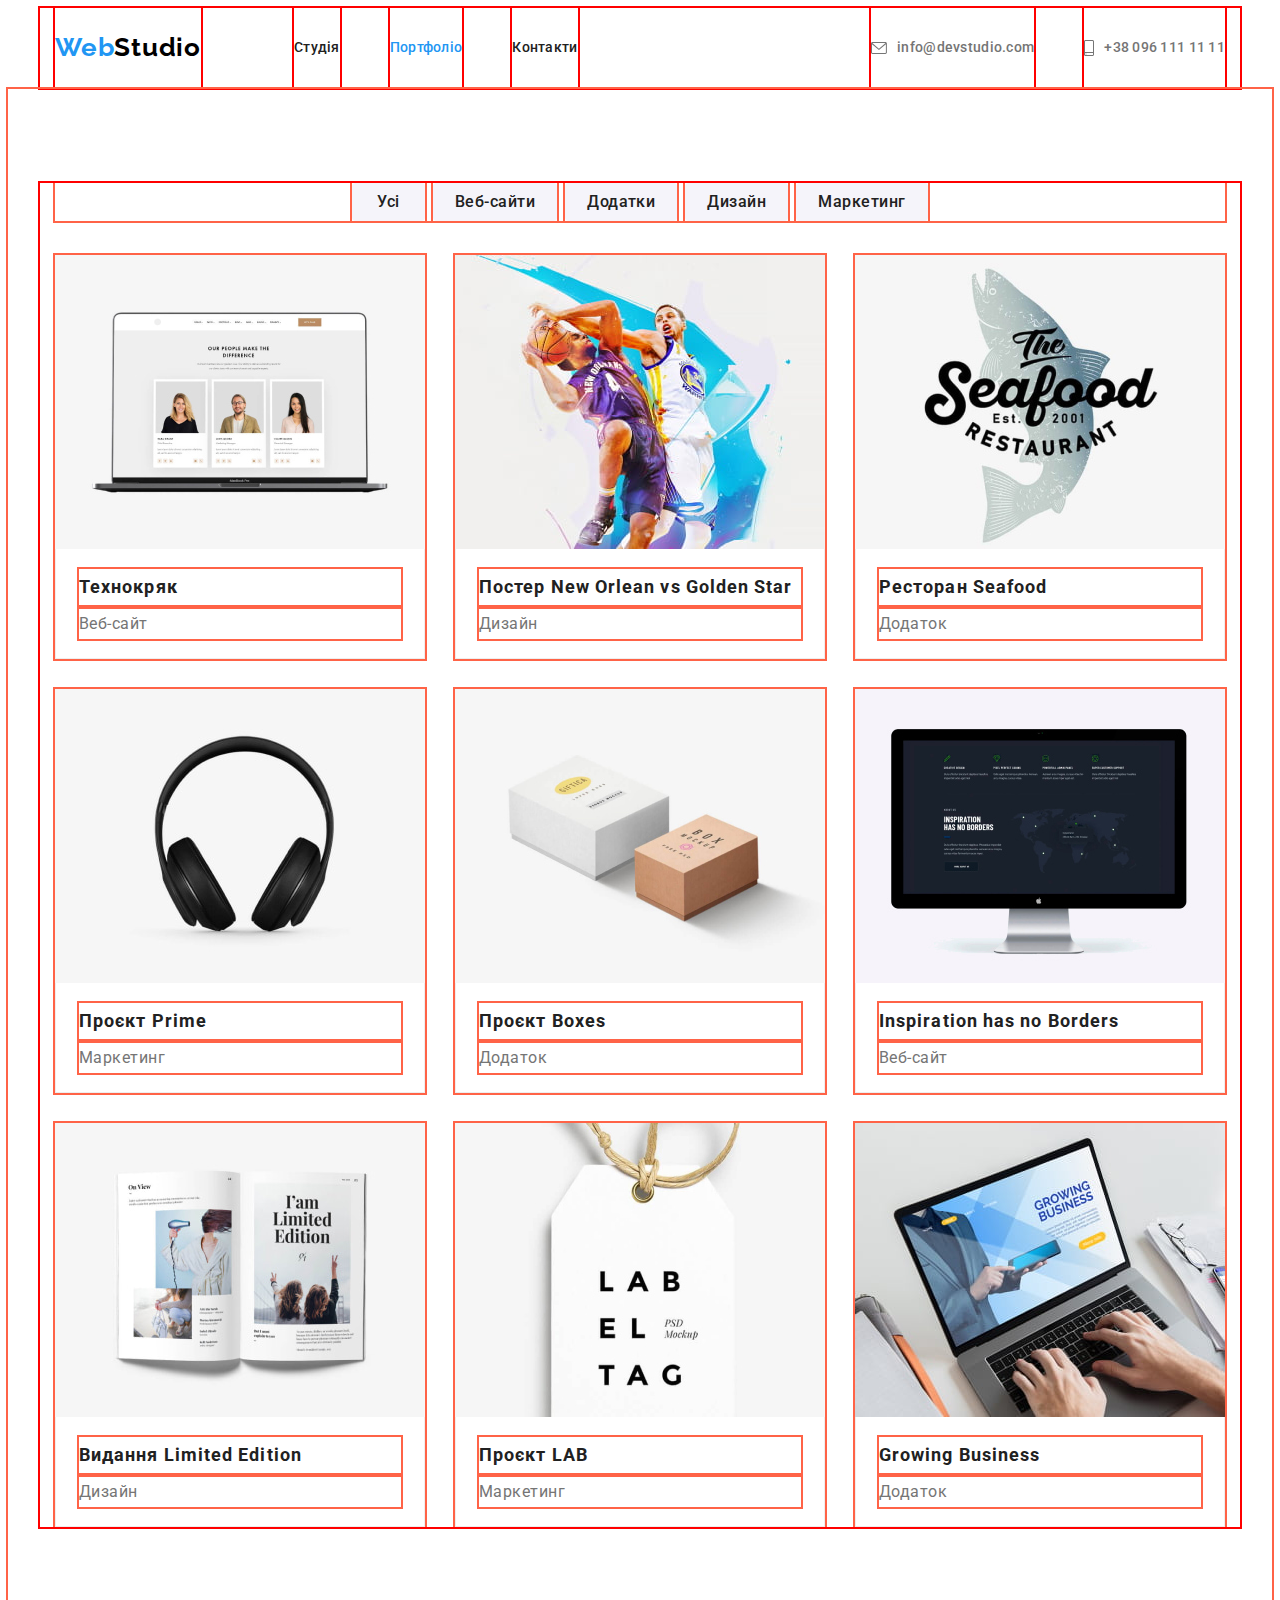
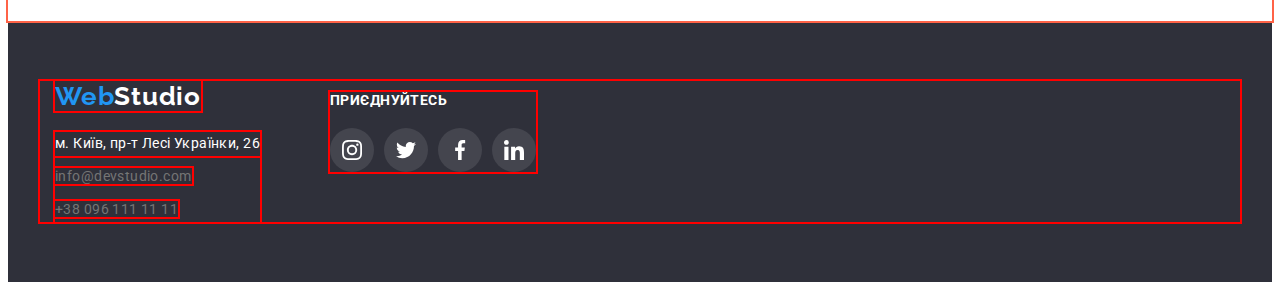
==== portfolio.html @ 6bc15243 "hw-5-test" ====
<!DOCTYPE html>
<html lang="uk">
	<head>
		<meta charset="UTF-8" />
		<meta http-equiv="X-UA-Compatible" content="IE=edge" />
		<meta name="viewport" content="width=device-width, initial-scale=1.0" />
		<title>Портфоліо</title>
		<link rel="preconnect" href="https://fonts.googleapis.com" />
		<link rel="preconnect" href="https://fonts.gstatic.com" crossorigin />
		<link
			href="https://fonts.googleapis.com/css2?family=Raleway:wght@700&family=Roboto:wght@400;500;700&display=swap"
			rel="stylesheet"
		/>

		<!-- normalize -->
		<link
			rel="stylesheet"
			href="https://cdnjs.cloudflare.com/ajax/libs/modern-normalize/1.1.0/modern-normalize.min.css"
			integrity="sha512-wpPYUAdjBVSE4KJnH1VR1HeZfpl1ub8YT/NKx4PuQ5NmX2tKuGu6U/JRp5y+Y8XG2tV+wKQpNHVUX03MfMFn9Q=="
			crossorigin="anonymous"
			referrerpolicy="no-referrer"
		/>

		<!-- stylesheet -->
		<link rel="stylesheet" href="./css/styles.css" />
	</head>

	<body>
		<header class="loft">
			<div class="container">
				<nav class="site-nav">
					<!-- prettier-ignore -->
					<a class="logo" href="./index.html" lang="en"><span class="logoweb">Web</span><span
							class="logostudio">Studio</span></a>
					<ul class="nav-list">
						<li><a class="link studio" href="./index.html">Студія</a></li>
						<li><a class="link portfolio current" href="./portfolio.html">Портфоліо</a></li>
						<li><a class="link contacs" href="">Контакти</a></li>
					</ul>
				</nav>

				<ul class="contacts-list">
					<li>
						<a class="contacts mail" href="mailto:info@devstudio.com">
							<svg class="loft-icon" width="16px" height="12px">
								<use href="./images/svg/icons.svg#icon-envelope"></use>
							</svg>
							info@devstudio.com
						</a>
					</li>
					<li>
						<a class="contacts tel" href="tel:+380961111111">
							<svg class="loft-icon" width="10px" height="16px">
								<use href="./images/svg/icons.svg#icon-smartphone"></use>
							</svg>
							+38 096 111 11 11
						</a>
					</li>
				</ul>
			</div>
		</header>

		<main>
			<section class="portfolio">
				<div class="container">
					<h1 class="maine-title-portfolio">Портфоліо</h1>
					<!-- h1 службовий заголовок, має бути прихованим -->
					<ul class="filter-nav">
						<li class="nav-item"><button class="click all" type="button">Усі</button></li>
						<li class="nav-item"><button class="click web" type="button">Веб-сайти</button></li>
						<li class="nav-item"><button class="click app" type="button">Додатки</button></li>
						<li class="nav-item"><button class="click design" type="button">Дизайн</button></li>
						<li class="nav-item"><button class="click market" type="button">Маркетинг</button></li>
					</ul>

					<ul class="projects-list">
						<li class="list-item">
							<img src="./images/projects/project-1-img.jpg" alt="ноут із сайтом на екрані" width="370" height="294" />
							<div>
								<h2 class="projects-subtitle">Технокряк</h2>
								<p class="projects-text">Веб-сайт</p>
							</div>
						</li>
						<li class="list-item">
							<img src="./images/projects/project-2-img.jpg" alt="два гравця в баскетбол" width="370" height="294" />
							<div>
								<h2 class="projects-subtitle">Постер New Orlean vs Golden Star</h2>
								<p class="projects-text">Дизайн</p>
							</div>
						</li>
						<li class="list-item">
							<img
								src="./images/projects/project-3-img.jpg"
								alt="назва закладу на фоні риби"
								width="370"
								height="294"
							/>
							<div>
								<h2 class="projects-subtitle">Ресторан Seafood</h2>
								<p class="projects-text">Додаток</p>
							</div>
						</li>
						<li class="list-item">
							<img src="./images/projects/project-4-img.jpg" alt="гарні навушники" width="370" height="294" />
							<div>
								<h2 class="projects-subtitle">Проєкт Prime</h2>
								<p class="projects-text">Маркетинг</p>
							</div>
						</li>
						<li class="list-item">
							<img src="./images/projects/project-5-img.jpg" alt="крафтові коробки" width="370" height="294" />
							<div>
								<h2 class="projects-subtitle">Проєкт Boxes</h2>
								<p class="projects-text">Додаток</p>
							</div>
						</li>
						<li class="list-item">
							<img src="./images/projects/project-6-img.jpg" alt="графік на екрані" width="370" height="294" />
							<div>
								<h2 class="projects-subtitle">Inspiration has no Borders</h2>
								<p class="projects-text">Веб-сайт</p>
							</div>
						</li>
						<li class="list-item">
							<img src="./images/projects/project-7-img.jpg" alt="розгорнутий журнал" width="370" height="294" />
							<div>
								<h2 class="projects-subtitle">Видання Limited Edition</h2>
								<p class="projects-text">Дизайн</p>
							</div>
						</li>
						<li class="list-item">
							<img src="./images/projects/project-8-img.jpg" alt="крафтова бірка із назвою" width="370" height="294" />
							<div>
								<h2 class="projects-subtitle">Проєкт LAB</h2>
								<p class="projects-text">Маркетинг</p>
							</div>
						</li>
						<li class="list-item">
							<img src="./images/projects/project-9-img.jpg" alt="робочій стіл із ноутом" width="370" height="294" />
							<div>
								<h2 class="projects-subtitle">Growing Business</h2>
								<p class="projects-text">Додаток</p>
							</div>
						</li>
					</ul>
				</div>
			</section>
		</main>

		<footer class="base">
			<div class="container">
				<div class="left-side">
					<!-- prettier-ignore -->
					<a class="logo" href="" lang="en"><span class="logoweb">Web</span><span class="logostudio">Studio</span></a>
					<address class="base-address">
						<ul class="contacts-list">
							<li><a class="contacts address" href="">м. Київ, пр-т Лесі Українки, 26</a></li>
							<li><a class="contacts mail" href="mailto:info@devstudio.com">info@devstudio.com</a></li>
							<li><a class="contacts tel" href="tel:+380961111111">+38 096 111 11 11</a></li>
						</ul>
					</address>
				</div>
		
				<div class="right-side">
					<h2 class="base-socials-title">Приєднуйтесь</h2>
					<ul class="socials-list">
						<li class="socials-item">
							<a class="socials-link sl" href="https://www.instagram.com/" target="_blank"
								rel="noopener noreferrer" aria-label="instagram icon">
								<svg class="socials-icon" width="20px" height="20px">
									<use href="./images/svg/icons.svg#icon-instagram"></use>
								</svg>
							</a>
						</li>
						<li class="socials-item">
							<a class="socials-link sl" href="https://twitter.com/" target="_blank" rel="noopener noreferrer"
								aria-label="twitter icon">
								<svg class="socials-icon" width="20px" height="20px">
									<use href="./images/svg/icons.svg#icon-twitter"></use>
								</svg>
							</a>
						</li>
						<li class="socials-item">
							<a class="socials-link sl" href="https://www.facebook.com/" target="_blank"
								rel="noopener noreferrer" aria-label="facebook icon">
								<svg class="socials-icon" width="20px" height="20px">
									<use href="./images/svg/icons.svg#icon-facebook"></use>
								</svg>
							</a>
						</li>
						<li class="socials-item">
							<a class="socials-link sl" href="https://www.linkedin.com/" target="_blank"
								rel="noopener noreferrer" aria-label="linkedin icon">
								<svg class="socials-icon" width="20px" height="20px">
									<use href="./images/svg/icons.svg#icon-linkedin"></use>
								</svg>
							</a>
						</li>
					</ul>
				</div>
		
			</div>
		</footer>
	</body>
</html>
---- css/styles.css ----
/* фон-колір:
- білий основний #F5F5F5;
- білий header #FFFFFF; rgba(255, 255, 255, 1)
- білий loft-border-bottom #ececec; rgba(236, 236, 236, 1)
- білий наша команда #F5F4FA (?????);
- чорний герой; чорний footer #2F303A; rgba(47, 48, 58, 1) 
текст-колір:
- сірий #757575; rgba(117, 117, 117, 1)
- чорний #212121; rgba(33, 33, 33, 1)
- синій #2196F3; rgba(33, 150, 243, 1)
- синій active #188CE8; rgba(24, 140, 232, 1)
- білий #FFFFFF; rgba(255, 255, 255, 1)
- чорний лого #000000; rgba(0, 0, 0, 1)
текст-стиль:
- лого і кнопка герой Raleway Bold
- герой h1 Roboto Black
- h2, h3 Roboto Bold
- header, заголовок зображень Roboto Medium
- опис зображень, footer адреса, footer контакти Roboto Regular */

html {
	box-sizing: border-box;
}
*,
*::before,
*::after {
	box-sizing: inherit;
}

/* Розділ resset */

h1,
h2,
h3,
h4,
h5,
h6,
p {
	margin: 0;
}

img {
	display: block;
}

ul {
	list-style: none;
	margin: 0;
	padding: 0;
}

/* видаляти позначки списків, підкрелення і т.п. можна через
присвоєння утіліти : none; і присвоєння її там, де потрібна відміні
наприклад, в нашому випадку в CSS це буде виглядати так:
.list {list-style: none;}
а в html так: <ul class="list"></ul>
відповідно, всі списки із class="list" будуть очищені від позначок */

.logo,
.link,
.contacts,
.address {
	text-decoration: none;
}

.features-title,
.maine-title-portfolio {
	display: none;
}

/* Розділ кастомних властивостей і CSS змінних */

:root {
	--main-background-color: #ffffff;
	--second-background-color: #2f303a;
	--third-background-color: #f5f4fa;
	--main-text-color: #757575;
	--title-text-color: #212121;
	--loft-border-bottom: #ececec;
	--comon-blue: #2196f3;
	--active-blue: #188ce8;
	--black-logo-color: #000000;
}

.container {
	width: 1200px;
	padding-right: 15px;
	padding-left: 15px;
	margin-right: auto;
	margin-left: auto;
	outline: 2px solid red;
}

/* Розділ внутрішньо-секційного оформлення сторінки Студія */

body {
	background-color: var(--main-background-color);
	font-family: Roboto, sans-serif;
	color: var(--main-text-color);
	font-size: 14px;
}

.cpecializm-title,
.team-title,
.clients-title,
.feature-subtitle,
.team-subtitle,
.projects-subtitle {
	color: var(--title-text-color);
}

/* Розділ оформлення хедера */

.loft {
	border-bottom: 1px solid #ececec;
	/* тут задати колір по-іншому неможливо - збільшиться код ... */
}

.loft .container {
	display: flex;
	flex-wrap: wrap;
	align-items: center;
}

.site-nav {
	display: flex;
	flex-wrap: wrap;
	margin-right: auto;
}

.logo {
	outline: 2px solid red;

	font-family: Raleway, sans-serif;
	font-style: normal;
	font-weight: 700;
	font-size: 26px;
	line-height: 1.19;
	letter-spacing: 0.03em;
}

.loft .logo {
	padding-top: 24px;
	padding-bottom: 25px;

	margin-left: 0;
	margin-right: 93px;
}

.logoweb {
	color: var(--comon-blue);
}

.logostudio {
	color: var(--black-logo-color);
}

.nav-list {
	outline: 2px solid red;
	font-weight: 500;
	line-height: 1.14;
	letter-spacing: 0.02em;

	display: flex;
	flex-wrap: wrap;
}

.nav-list .link {
	color: var(--title-text-color);

	outline: 2px solid red;

	display: inline-block;
	padding-top: 32px;
	padding-bottom: 32px;
}

.nav-list .link:hover,
.nav-list .link:focus {
	color: var(--comon-blue);
}

.nav-list .link.current {
	color: var(--comon-blue);
}

.nav-list .link.studio {
	margin-right: 50px;
}

.nav-list .link.portfolio {
	margin-right: 50px;
}

.contacts-list {
	font-style: normal;
	font-weight: 500;
	line-height: 1.14;
	letter-spacing: 0.02em;
}

.loft .contacts-list {
	outline: 2px solid red;

	display: flex;
	flex-wrap: wrap;
	align-items: center;
}

.loft .contacts {
	display: inline-block;

	padding-top: 32px;
	padding-bottom: 32px;
}

.loft .contacts-list li:not(:last-child) {
	margin-right: 50px;
}

.contacts-list .contacts {
	color: #757575;
}

.contacts-list .contacts:hover,
.contacts-list .contacts:focus {
	color: #2196f3;
}

.loft .contacts {
	display: flex;
	align-items: center;
	gap: 10px;
}

.loft-icon {
	fill: currentColor;
}

.contacts.mail,
.contacts.tel {
	outline: 2px solid red;
}

/* Розділ оформлення Герой */

.hero {
	outline: 2px solid red;

	background-color: var(--second-background-color);
	padding: 200px 0;
}

.hero.overlay {
	max-width: 1600px;
	min-height: 600px;
	margin: 0 auto;
	background-image: linear-gradient(to right,
			rgba(47, 48, 58, 0.4),
			rgba(47, 48, 58, 0.4)),
		url('../images/hero/hero_Img.jpg');
	background-size: cover;
	background-repeat: no-repeat;
	background-position: center;
}

.maine-title {
	color: var(--main-background-color);
	font-weight: 900;
	font-size: 44px;
	line-height: 1.36;
	text-align: center;
	letter-spacing: 0.06em;
	text-transform: uppercase;

	outline: 2px solid yellow;
	width: 696px;
	margin: 0 auto 30px auto;
}

.hero-button {
	outline: 2px solid yellow;
	cursor: pointer;

	background-color: var(--comon-blue);
	color: #ffffff;
	font-weight: 700;
	font-size: 16px;
	line-height: 1.88;
	letter-spacing: 0.06em;

	display: block;
	margin: 0 auto;
	padding: 10px 32px;
	border: 0;

	box-shadow: 0px 4px 4px rgba(0, 0, 0, 0.15);
	border-radius: 4px;
}

.hero .hero-button:hover,
.hero .hero-button:focus {
	background-color: var(--active-blue);
}

/* Розділ оформлення Фічі */

.features {
	outline: 2px solid tomato;
	padding: 94px 0 94px 0;
}

.features-list {
	display: flex;
}

.features-list .list-item {
	outline: 2px solid tomato;
	min-width: 270px;
}

.features-list .list-item:not(:last-child) {
	margin-right: 30px;
}

.features-list .list-item::before {
	display: block;
	outline: 2px solid red;
	/* content: "";
	/* width: 80px; */
	/* height: 40px;
	
	background-size: contain;
	background-repeat: no-repeat;
	background-position: center;
	background-color: ; */
}

/* .features-list .list-item:nth-child(1)::before {
	background-image: ;
}

.features-list .list-item:nth-child(2)::before {
	background-image: ;
}

.features-list .list-item:nth-child(3)::before {
	background-image: ;
}

.features-list .list-item:nth-child(4)::before {
	background-image: ;
} */

.feature-subtitle {
	outline: 2px solid tomato;

	text-transform: uppercase;

	font-weight: 700;
	font-size: 14px;
	line-height: 1.14;
	letter-spacing: 0.03em;

	margin-top: 30px;
	border-radius: 4px;
}

.feature-text {
	outline: 2px solid tomato;

	line-height: 1.71;
	letter-spacing: 0.03em;
	margin-top: 10px;
}

.features-list div {
	outline: 2px solid tomato;

	display: flex;
	justify-content: center;
	align-items: center;
	/* padding: 25px 100px; */
	width: 270px;;
	height: 120px;
	background-color: var(--third-background-color);
}

/* Розділ оформлення Cpecializmm */

.cpecializm {
	outline: 2px solid tomato;
	padding-bottom: 94px;
}

.cpecializm-title {
	outline: 2px solid tomato;
}

.cpecializm-list {
	display: flex;
	flex-wrap: wrap;
	margin-top: 50px;
}

.cpecializm-list li:not(:last-child) {
	margin-right: 30px;
}

.cpecializm-list li {
	outline: 2px solid tomato;
}

.cpecializm-title,
.team-title, .clients-title {
	outline: 2px solid tomato;
	
	text-align: center;
	font-weight: 700;
	font-size: 36px;
	line-height: 1.17;
	letter-spacing: 0.03em;
}

/* Розділ оформлення Команда */

.team {
	outline: 2px solid tomato;
	background-color: var(--third-background-color);
	padding: 94px 0 94px 0;
}

.team-list {
	display: flex;
	flex-wrap: wrap;
	margin-top: 50px;
}

.team-list div {
	padding: 30px 0 30px 0;

	background: var(--main-background-color);
	/* material shadow v1 */
	
	box-shadow: 0px 1px 3px rgba(0, 0, 0, 0.12), 0px 1px 1px rgba(0, 0, 0, 0.14), 0px 2px 1px rgba(0, 0, 0, 0.2);
	border-radius: 0px 0px 4px 4px;
}

.team-list .list-item:not(:last-child) {
	margin-right: 30px;
}

.team-list .list-item {
	outline: 2px solid tomato;
}

.team-subtitle {
	outline: 2px solid tomato;

	font-weight: 500;
	font-size: 16px;
	line-height: 1.19;
	letter-spacing: 0.03em;

	text-align: center;
}

.team-text {
	outline: 2px solid tomato;

	font-size: 16px;
	line-height: 1.19;
	letter-spacing: 0.03em;

	margin-top: 10px;
	text-align: center;
}

.socials-list {
	display: flex;
	justify-content: center;
	align-items: center;
	gap: 10px;
	margin-top: 16px;
}

.socials-item {
	width: 44px;
	height: 44px;
	border-radius: 50%;

	display: flex;
	justify-content: center;
	align-items: center;
}

/* .socials-link {
	width: 44px;
	height: 44px;
	border-radius: 50%;
	
	display: flex;
	justify-content: center;
	align-items: center;
}*/

.socials-link {
	width: 100%;
	height: 100%;

	border-radius: 50%;

	display: flex;
	justify-content: center;
	align-items: center;

	color: #AFB1B8;
}

.socials-link:hover,:focus {
	background-color: var(--comon-blue);
	color: #ffffff;
}

/* .socials-link:hover .socials-icon,
.socials-link:focus .socials-icon {
	fill: #ffffff
} */

/*.socials-icon {
fill: #AFB1B8;
}*/

.socials-icon {
	fill: currentColor;
}

/*Розділ оформлення Клієнти*/

.clients {
	outline: 2px solid tomato;
	background-color: var(--main-background-color);
	padding: 94px 0 94px 0;
}

.clients-list {
	outline: 2px solid tomato;

	margin-top: 50px;

	display: flex;
	align-items: center;
	justify-content: space-between;
}

.clients-list .list-item {
	width: 170px;
	height: 92px;
}

/*
.clients-link {
	min-width: 170px;
	min-height: 92px;

    padding: 15px 31px;
    border: 1px solid #AFB1B8;

    display: flex;
    
    color: #AFB1B8;
}

.clients-link:hover,:focus {
	border-color: var(--comon-blue);
	color: var(--comon-blue);
}

.clients-icon {
	fill:currentColor;
}
*/

.clients-link {
    width: 100%;
    height: 100%;
	
    display: flex;
    align-items: center;
	justify-content: center;

	border: 1px solid #AFB1B8;
	color: #AFB1B8;
}

.clients-link:hover,:focus {
	border-color: var(--comon-blue);
	color: var(--comon-blue);
}

.clients-link:hover,:focus .clients-icon {
	fill:var(--comon-blue);
}

.clients-icon {
	fill: currentColor;
}

/* Розділ оформлення футера */

.base {
	background-color: var(--second-background-color);
	padding: 60px 0;
}

.base .logostudio {
	color: var(--main-background-color);
}

.base-address {
	outline: 2px solid red;
	margin-top: 20px;
}

.base .contacts-list {
	outline: 2px solid yellow;
	max-width: 231px;

	display: flex;
	flex-direction: column;
	gap: 9px;
}

.base .address {
	outline: 2px solid red;
	display: flex;
	font-style: normal;
	font-weight: 400;
	color: var(--main-background-color);
	line-height: 1.71;
	letter-spacing: 0.03em;
}

.base .contacts {
	font-weight: 400;
	line-height: 1.71;
	letter-spacing: 0.03em;
}

.base .container {
	display: flex;
	align-items: baseline;
}

.left-side {
	margin-right: 70px;
}

.right-side {
	outline: 2px solid red;

	display: flex;
	flex-direction: column;
	width: 206px;
}

.right-side .socials-list {
	justify-content: flex-start;
	margin-top: 20px;
}

.base-socials-title {
	font-family: Roboto, sans-serif;
	font-style: normal;
	font-weight: 700;
	font-size: 14px;
	line-height: 1.14p;
	letter-spacing: 0.03em;
	text-transform: uppercase;
	color: var(--main-background-color);
}

.base .socials-item:not(:hover, :focus) {
	background: rgba(255, 255, 255, 0.1);
}

.base .socials-icon {
	fill: var(--main-background-color);
}

/*Розділ внутрішньо-секційного оформлення сторінки Портфоліо*/

.portfolio {
	outline: 2px solid tomato;
	padding-top: 94px;
	padding-bottom: 94px;
}

.portfolio ul li {
	outline: 2px solid tomato;
}

.filter-nav {
	outline: 2px solid tomato;
	display: flex;
	justify-content: center;
}

.filter-nav li:not(:last-child) {
	margin-right: 8px;
}

.filter-nav .click {
	background-color: var(--third-background-color);
	font-family: Roboto, sans-serif;
	color: var(--title-text-color);
	font-weight: 500;
	font-size: 16px;
	line-height: 1.63;
	text-align: center;
	letter-spacing: 0.03em;

	border-radius: 4px;
	padding: 6px 22px;
	border: 0;
}

.filter-nav .click:hover,
.filter-nav .click:focus {
	background-color: var(--comon-blue);
	color: #ffffff;
	cursor: pointer;
	/*shadow-middle */
	box-shadow: 0px 3px 1px rgba(0, 0, 0, 0.1), 0px 1px 2px rgba(0, 0, 0, 0.08), 0px 2px 2px rgba(0, 0, 0, 0.12);
}

.filter-nav .click.all {
	padding: 6px 25px;
}

.projects-list {
	margin-top: 34px;
	padding: 0px;

	display: flex;
	flex-wrap: wrap;
}

.projects-list div {
	width: 370px;
	
	margin: 0;
	border-right: 1px solid #eeeeee;
	border-bottom: 1px solid #eeeeee;
	border-left: 1px solid #eeeeee;
	padding: 20px 23px 19px 23px;
	/* в цьоу місці задати колір по-іншому неможливо */
}

.projects-list .list-item {
	margin-right: 30px;
	margin-bottom: 30px;
}

.projects-list .list-item:nth-child(3n) {
	margin-right: 0px;
}

.projects-list .list-item:nth-last-child(-n + 3) {
	margin-bottom: 0px;
}

.projects-list .list-item:hover,:focus {
	box-shadow: 0px 1px 1px rgba(0, 0, 0, 0.12), 0px 4px 4px rgba(0, 0, 0, 0.06), 1px 4px 6px rgba(0, 0, 0, 0.16);
}

.projects-subtitle {
	outline: 2px solid tomato;

	font-weight: 700;
	font-size: 18px;
	line-height: 2;
	letter-spacing: 0.06em;
}
/*
довелось зменшить letter-spacing 2-го h2 
до 0.06 тому, що текст не влазить
.projects-subtitle:nth-child(2) {
	letter-spacing: 0.03em;
} 
*/

.projects-text {
	outline: 2px solid tomato;

	font-size: 16px;
	line-height: 1.88;
	letter-spacing: 0.03em;

	margin-top: 4px;
}
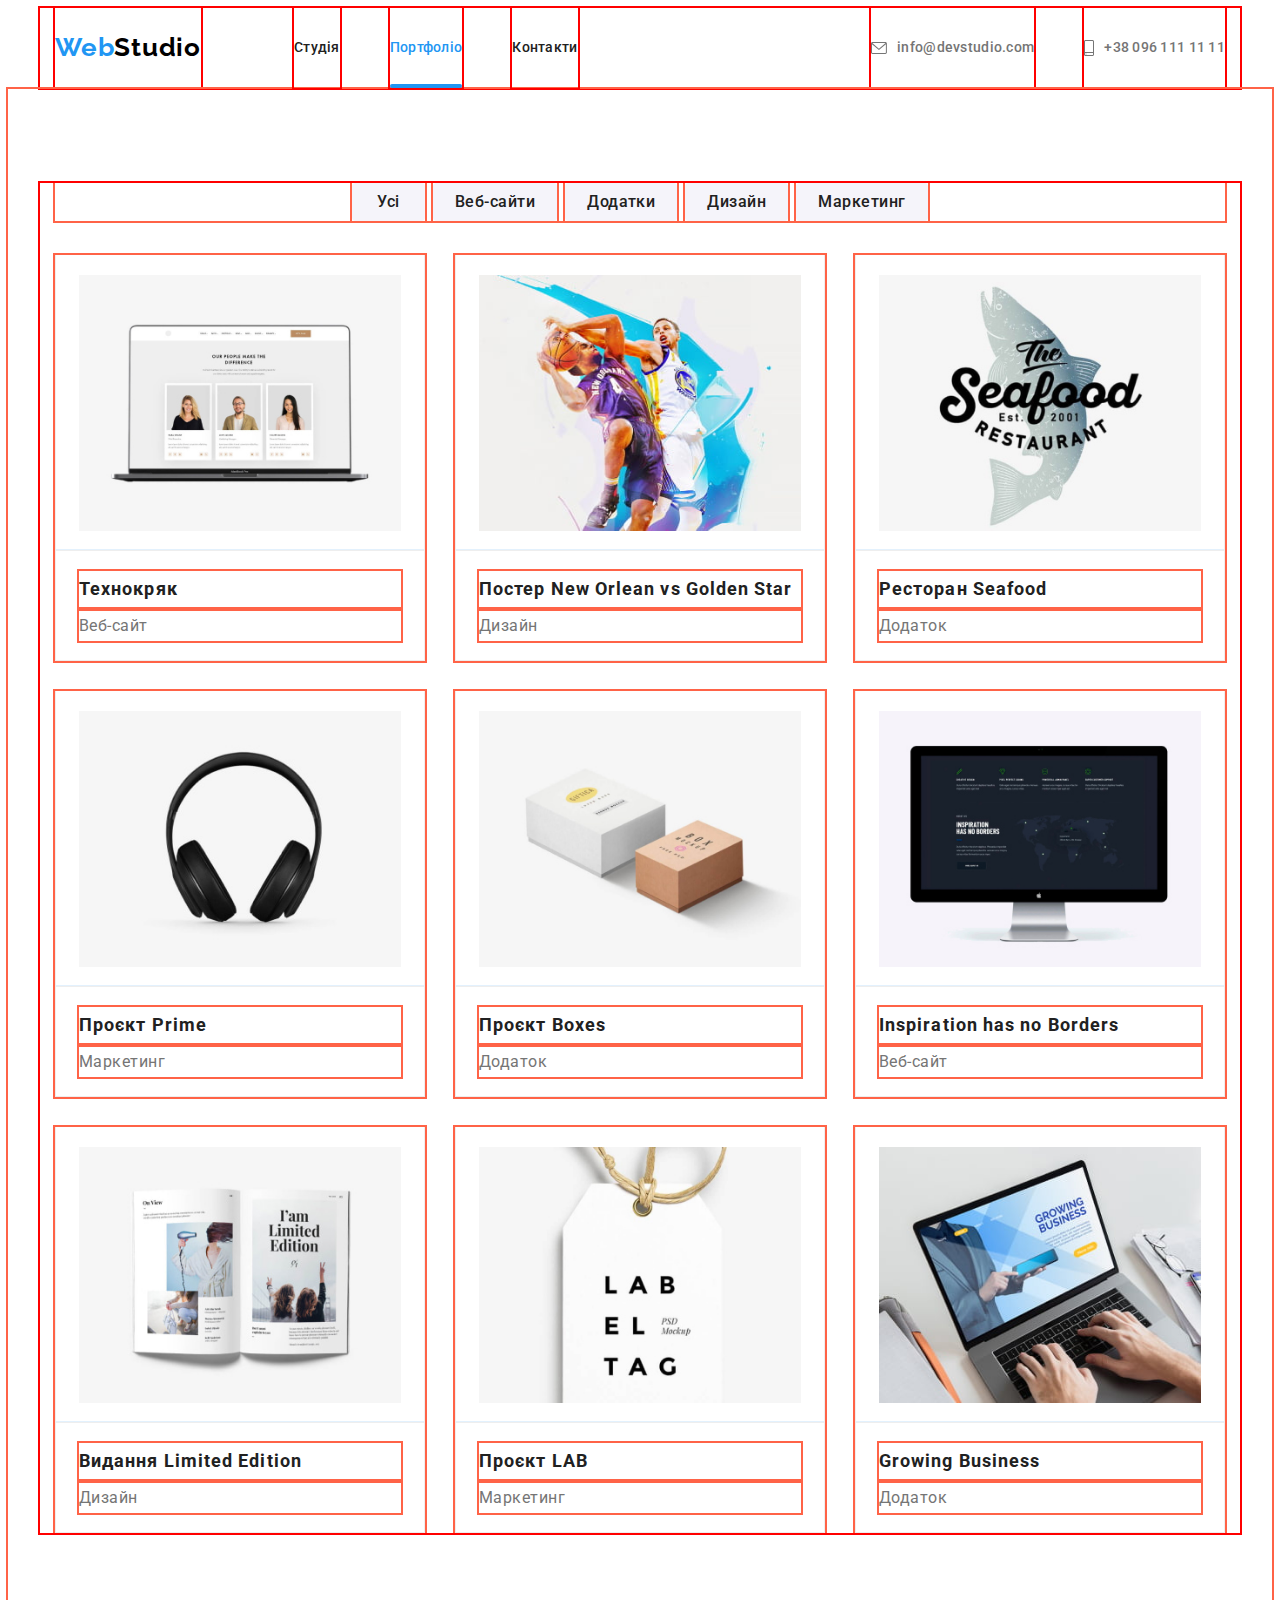
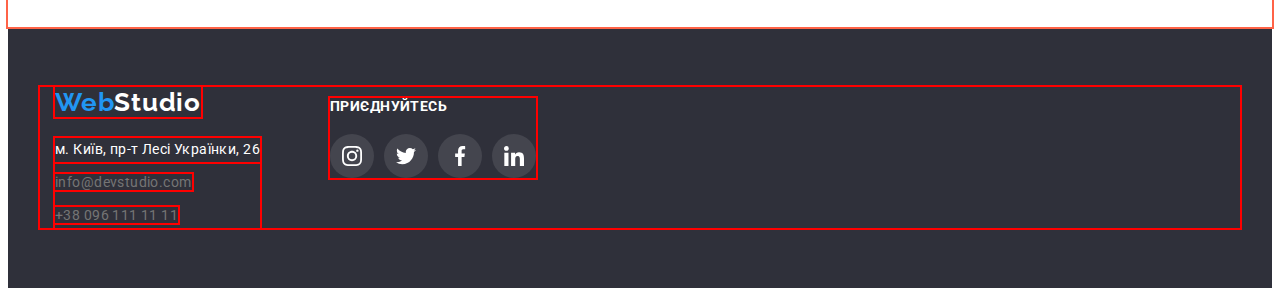
==== commit 8ae38979: "hw-5-try-1" ====
--- a/portfolio.html
+++ b/portfolio.html
@@ -72,75 +72,158 @@
 						<li class="nav-item"><button class="click design" type="button">Дизайн</button></li>
 						<li class="nav-item"><button class="click market" type="button">Маркетинг</button></li>
 					</ul>
-
 					<ul class="projects-list">
 						<li class="list-item">
-							<img src="./images/projects/project-1-img.jpg" alt="ноут із сайтом на екрані" width="370" height="294" />
-							<div>
-								<h2 class="projects-subtitle">Технокряк</h2>
-								<p class="projects-text">Веб-сайт</p>
-							</div>
-						</li>
-						<li class="list-item">
-							<img src="./images/projects/project-2-img.jpg" alt="два гравця в баскетбол" width="370" height="294" />
-							<div>
-								<h2 class="projects-subtitle">Постер New Orlean vs Golden Star</h2>
-								<p class="projects-text">Дизайн</p>
-							</div>
-						</li>
-						<li class="list-item">
-							<img
-								src="./images/projects/project-3-img.jpg"
-								alt="назва закладу на фоні риби"
-								width="370"
-								height="294"
-							/>
-							<div>
-								<h2 class="projects-subtitle">Ресторан Seafood</h2>
-								<p class="projects-text">Додаток</p>
-							</div>
-						</li>
-						<li class="list-item">
-							<img src="./images/projects/project-4-img.jpg" alt="гарні навушники" width="370" height="294" />
-							<div>
-								<h2 class="projects-subtitle">Проєкт Prime</h2>
-								<p class="projects-text">Маркетинг</p>
-							</div>
-						</li>
-						<li class="list-item">
-							<img src="./images/projects/project-5-img.jpg" alt="крафтові коробки" width="370" height="294" />
-							<div>
-								<h2 class="projects-subtitle">Проєкт Boxes</h2>
-								<p class="projects-text">Додаток</p>
-							</div>
-						</li>
-						<li class="list-item">
-							<img src="./images/projects/project-6-img.jpg" alt="графік на екрані" width="370" height="294" />
-							<div>
-								<h2 class="projects-subtitle">Inspiration has no Borders</h2>
-								<p class="projects-text">Веб-сайт</p>
-							</div>
-						</li>
-						<li class="list-item">
-							<img src="./images/projects/project-7-img.jpg" alt="розгорнутий журнал" width="370" height="294" />
-							<div>
-								<h2 class="projects-subtitle">Видання Limited Edition</h2>
-								<p class="projects-text">Дизайн</p>
-							</div>
-						</li>
-						<li class="list-item">
-							<img src="./images/projects/project-8-img.jpg" alt="крафтова бірка із назвою" width="370" height="294" />
-							<div>
-								<h2 class="projects-subtitle">Проєкт LAB</h2>
-								<p class="projects-text">Маркетинг</p>
-							</div>
-						</li>
-						<li class="list-item">
-							<img src="./images/projects/project-9-img.jpg" alt="робочій стіл із ноутом" width="370" height="294" />
-							<div>
-								<h2 class="projects-subtitle">Growing Business</h2>
-								<p class="projects-text">Додаток</p>
-							</div>
+							<a class="link" href="">
+								<div class="projects-thumb">
+									<img src="./images/projects/project-1-img.jpg" alt="web на екрані" width="370" height="294"/>
+									<div class="projects-overlay">
+										<p>Ресурс пропонує комплексні пропозиції з різним рівнем функціоналу та сервісів. Все це дозволить відвідувачу
+											отримати
+											вичерпні відомості про компанію чи приватну особу.</p>
+									</div>
+								</div>
+								
+								<div>
+									<h2 class="projects-subtitle">Технокряк</h2>
+									<p class="projects-text">Веб-сайт</p>
+								</div>
+							</a>
+						</li>
+						<li class="list-item">
+							<a class="link" href="">
+								<div class="projects-thumb">
+									<img src="./images/projects/project-2-img.jpg" alt="гравці в баскетбол" width="370" height="294"/>
+									<div class="projects-overlay">
+										<p>Ресурс пропонує комплексні пропозиції з різним рівнем функціоналу та сервісів. Все це дозволить відвідувачу
+											отримати
+											вичерпні відомості про компанію чи приватну особу.</p>
+									</div>
+								</div>
+								
+								<div> 
+									<h2 class="projects-subtitle">Постер New Orlean vs Golden Star</h2>
+									<p class="projects-text">Дизайн</p>
+								</div>
+							</a>
+						</li>
+						<li class="list-item">
+							<a class="link" href="">								
+								<div class="projects-thumb">
+									<img src="./images/projects/project-3-img.jpg" alt="назва на фоні риби" width="370" height="294"/>
+									<div class="projects-overlay">
+										<p>Ресурс пропонує комплексні пропозиції з різним рівнем функціоналу та сервісів. Все це дозволить відвідувачу
+											отримати
+											вичерпні відомості про компанію чи приватну особу.</p>
+									</div>
+								</div>
+								
+								<div>
+									<h2 class="projects-subtitle">Ресторан Seafood</h2>
+									<p class="projects-text">Додаток</p>
+								</div>
+							</a>
+						</li>
+						<li class="list-item">
+							<a class="link" href="">								
+								<div class="projects-thumb">
+									<img src="./images/projects/project-4-img.jpg" alt="гарні навушники" width="370" height="294"/>
+									<div class="projects-overlay">
+										<p>Ресурс пропонує комплексні пропозиції з різним рівнем функціоналу та сервісів. Все це дозволить відвідувачу
+											отримати
+											вичерпні відомості про компанію чи приватну особу.</p>
+									</div>
+								</div>
+								
+								<div>
+								    <h2 class="projects-subtitle">Проєкт Prime</h2>
+								    <p class="projects-text">Маркетинг</p>
+							    </div></a>
+						</li>
+						<li class="list-item">
+							<a class="link" href="">
+								<div class="projects-thumb">
+									<img src="./images/projects/project-5-img.jpg" alt="крафтові коробки" width="370" height="294"/>
+									<div class="projects-overlay">
+										<p>Ресурс пропонує комплексні пропозиції з різним рівнем функціоналу та сервісів. Все це дозволить відвідувачу
+											отримати
+											вичерпні відомості про компанію чи приватну особу.</p>
+									</div>
+								</div>
+								
+								<div>
+									<h2 class="projects-subtitle">Проєкт Boxes</h2>
+									<p class="projects-text">Додаток</p>
+								</div>
+							</a>
+						</li>
+						<li class="list-item">
+							<a class="link" href="">
+								<div class="projects-thumb">
+									<img src="./images/projects/project-6-img.jpg" alt="графік на екрані" width="370" height="294"/>
+									<div class="projects-overlay">
+										<p>Ресурс пропонує комплексні пропозиції з різним рівнем функціоналу та сервісів. Все це дозволить відвідувачу
+											отримати
+											вичерпні відомості про компанію чи приватну особу.</p>
+									</div>
+								</div>
+								
+								<div>
+									<h2 class="projects-subtitle">Inspiration has no Borders</h2>
+									<p class="projects-text">Веб-сайт</p>
+								</div>
+							</a>
+						</li>
+						<li class="list-item">
+							<a class="link" href="">
+								<div class="projects-thumb">
+									<img src="./images/projects/project-7-img.jpg" alt="розгорнутий журнал" width="370" height="294"/>
+									<div class="projects-overlay">
+										<p>Ресурс пропонує комплексні пропозиції з різним рівнем функціоналу та сервісів. Все це дозволить відвідувачу
+											отримати
+											вичерпні відомості про компанію чи приватну особу.</p>
+									</div>
+								</div>
+								
+								<div>
+									<h2 class="projects-subtitle">Видання Limited Edition</h2>
+									<p class="projects-text">Дизайн</p>
+								</div>
+							</a>
+						</li>
+						<li class="list-item">
+							<a class="link" href="">
+								<div class="projects-thumb">
+									<img src="./images/projects/project-8-img.jpg" alt="крафтова бірка" width="370" height="294"/>
+									<div class="projects-overlay">
+										<p>Ресурс пропонує комплексні пропозиції з різним рівнем функціоналу та сервісів. Все це дозволить відвідувачу
+											отримати
+											вичерпні відомості про компанію чи приватну особу.</p>
+									</div>
+								</div>
+								
+								<div>
+									<h2 class="projects-subtitle">Проєкт LAB</h2>
+									<p class="projects-text">Маркетинг</p>
+								</div>
+							</a>
+						</li>
+						<li class="list-item">
+							<a class="link" href="">
+							<div class="projects-thumb">
+									<img src="./images/projects/project-9-img.jpg" alt="робочій стіл із ноутом" width="370" height="294"/>
+									<div class="projects-overlay">
+										<p>Ресурс пропонує комплексні пропозиції з різним рівнем функціоналу та сервісів. Все це дозволить відвідувачу
+											отримати
+											вичерпні відомості про компанію чи приватну особу.</p>
+									</div>
+								</div>
+								
+								<div>
+									<h2 class="projects-subtitle">Growing Business</h2>
+									<p class="projects-text">Додаток</p>
+								</div>
+							</a>
 						</li>
 					</ul>
 				</div>
--- a/css/styles.css
+++ b/css/styles.css
@@ -41,6 +41,8 @@
 
 img {
 	display: block;
+	max-width: 100%;
+	height: auto;
 }
 
 ul {
@@ -80,6 +82,7 @@
 	--comon-blue: #2196f3;
 	--active-blue: #188ce8;
 	--black-logo-color: #000000;
+	--timing-function: cubic-bezier(0.4, 0, 0.2, 1);
 }
 
 .container {
@@ -166,6 +169,8 @@
 }
 
 .nav-list .link {
+	position: relative;
+
 	color: var(--title-text-color);
 
 	outline: 2px solid red;
@@ -190,6 +195,47 @@
 
 .nav-list .link.portfolio {
 	margin-right: 50px;
+}
+
+.nav-list .link::after {
+	content: '';
+
+	position: absolute;
+	left: 0;
+	bottom: 0;
+
+	display: block;
+	width: 100%;
+	height: 4px;
+	border-radius: 2px;
+
+	background-color: var(--comon-blue);
+	/*opacity: 0;*/
+	transform: scaleX(0);
+
+	transition: transform 250ms var(--timing-function);
+}
+
+.nav-list .link:hover::after {
+	/*opacity: 1;*/
+	transform: scaleX(1);
+}
+
+.nav-list .link.current::after {
+	content: '';
+
+	position: absolute;
+	left: 0;
+	bottom: 0;
+
+	display: block;
+	width: 100%;
+	height: 4px;
+	border-radius: 2px;
+
+	background-color: var(--comon-blue);
+	
+	transform: scaleX(1);
 }
 
 .contacts-list {
@@ -303,6 +349,48 @@
 	background-color: var(--active-blue);
 }
 
+/* Модальне вікно ЗАМОВИТИ ПОСЛУГУ */
+
+.backdrop {
+	position: fixed;
+	top: 0;
+	left: 0;
+	
+	width: 100%;
+	height: 100%;
+	
+	background-color:rgba(0, 0, 0, 0.2);
+}
+
+.backdrop.is-hidden {
+	opacity: 0;
+	pointer-events: none;
+}
+
+.modal {
+	position: absolute;
+	top: 22%;
+	left: 50%;
+	transform: translate(-50%, -50%);
+
+	min-width: 528px;
+	min-height: 581px;
+	
+	background-color: #ffffff;
+	box-shadow: 0px 1px 3px rgba(0, 0, 0, 0.12), 0px 1px 1px rgba(0, 0, 0, 0.14), 0px 2px 1px rgba(0, 0, 0, 0.2);
+	border-radius: 4px;
+}
+
+.hero-modal-close {
+	position: absolute;
+	top: 8px;
+	right: 8px;
+
+	padding: 0;
+	border: 1px solid #757575;
+	border-radius: 4px;
+}
+
 /* Розділ оформлення Фічі */
 
 .features {
@@ -409,6 +497,30 @@
 
 .cpecializm-list li {
 	outline: 2px solid tomato;
+
+	position: relative;
+}
+
+.cpecializm-overlay {
+	position: absolute;
+	bottom: 0;
+
+	width: 100%;
+
+	padding: 27px 0 27px 0;
+
+	background-color: rgba(47, 48, 58, 0.8);;
+}
+
+.cpecializm-overtext {
+	font-weight: 700;
+	font-size: 14px;
+	line-height: 1.14;
+	letter-spacing: 0.03em;
+
+	text-align: center;
+	color: var(--main-background-color);
+	text-transform: uppercase;
 }
 
 .cpecializm-title,
@@ -421,6 +533,8 @@
 	line-height: 1.17;
 	letter-spacing: 0.03em;
 }
+
+
 
 /* Розділ оформлення Команда */
 
@@ -770,7 +884,11 @@
 	margin-bottom: 0px;
 }
 
-.projects-list .list-item:hover,:focus {
+.projects-list .link {
+	display: block;
+}
+
+.projects-list .link:hover,:focus {
 	box-shadow: 0px 1px 1px rgba(0, 0, 0, 0.12), 0px 4px 4px rgba(0, 0, 0, 0.06), 1px 4px 6px rgba(0, 0, 0, 0.16);
 }
 
@@ -798,7 +916,72 @@
 	letter-spacing: 0.03em;
 
 	margin-top: 4px;
-}
-
-
-
+
+	color: var(--main-text-color);
+}
+
+.projects-thumb {
+	position: relative;
+	overflow: hidden;
+}
+
+.projects-overlay {
+	position: absolute;
+	top: 0;
+	left: 0;
+	transform: translateY(100%);
+		
+	width: 100%;
+	height: 100%;
+	padding: 63px 24px;
+	display: flex;
+	align-items: center;
+
+	font-size: 18px;
+	line-height: 1.6;
+	letter-spacing: 0.03em;
+	color: var(--main-background-color);
+
+	background-color: rgba(33, 150, 243, 0.9);
+
+	transition: transform 250ms cubic-bezier(0.4, 0, 0.2, 1) ease;
+}
+
+.projects-list .link:hover .projects-overlay {
+	transform: translateY(0);
+	transition: transform 250ms cubic-bezier(0.4, 0, 0.2, 1) ease;
+}
+
+/*
+.projects-overlay::before {
+	display: inline-block;
+	content: '';
+	width: 50px;
+	height: 50px;
+
+	position: ;
+
+	background-color: var(--active-blue);
+
+}
+*/
+
+
+/* Animations */
+
+@keyframes buttom-to-top {
+	0% {
+		transform: translateY(150px);
+	}
+
+	50% {
+
+	}
+
+	100% {
+		transform: translateY(0);
+	}
+}
+
+
+
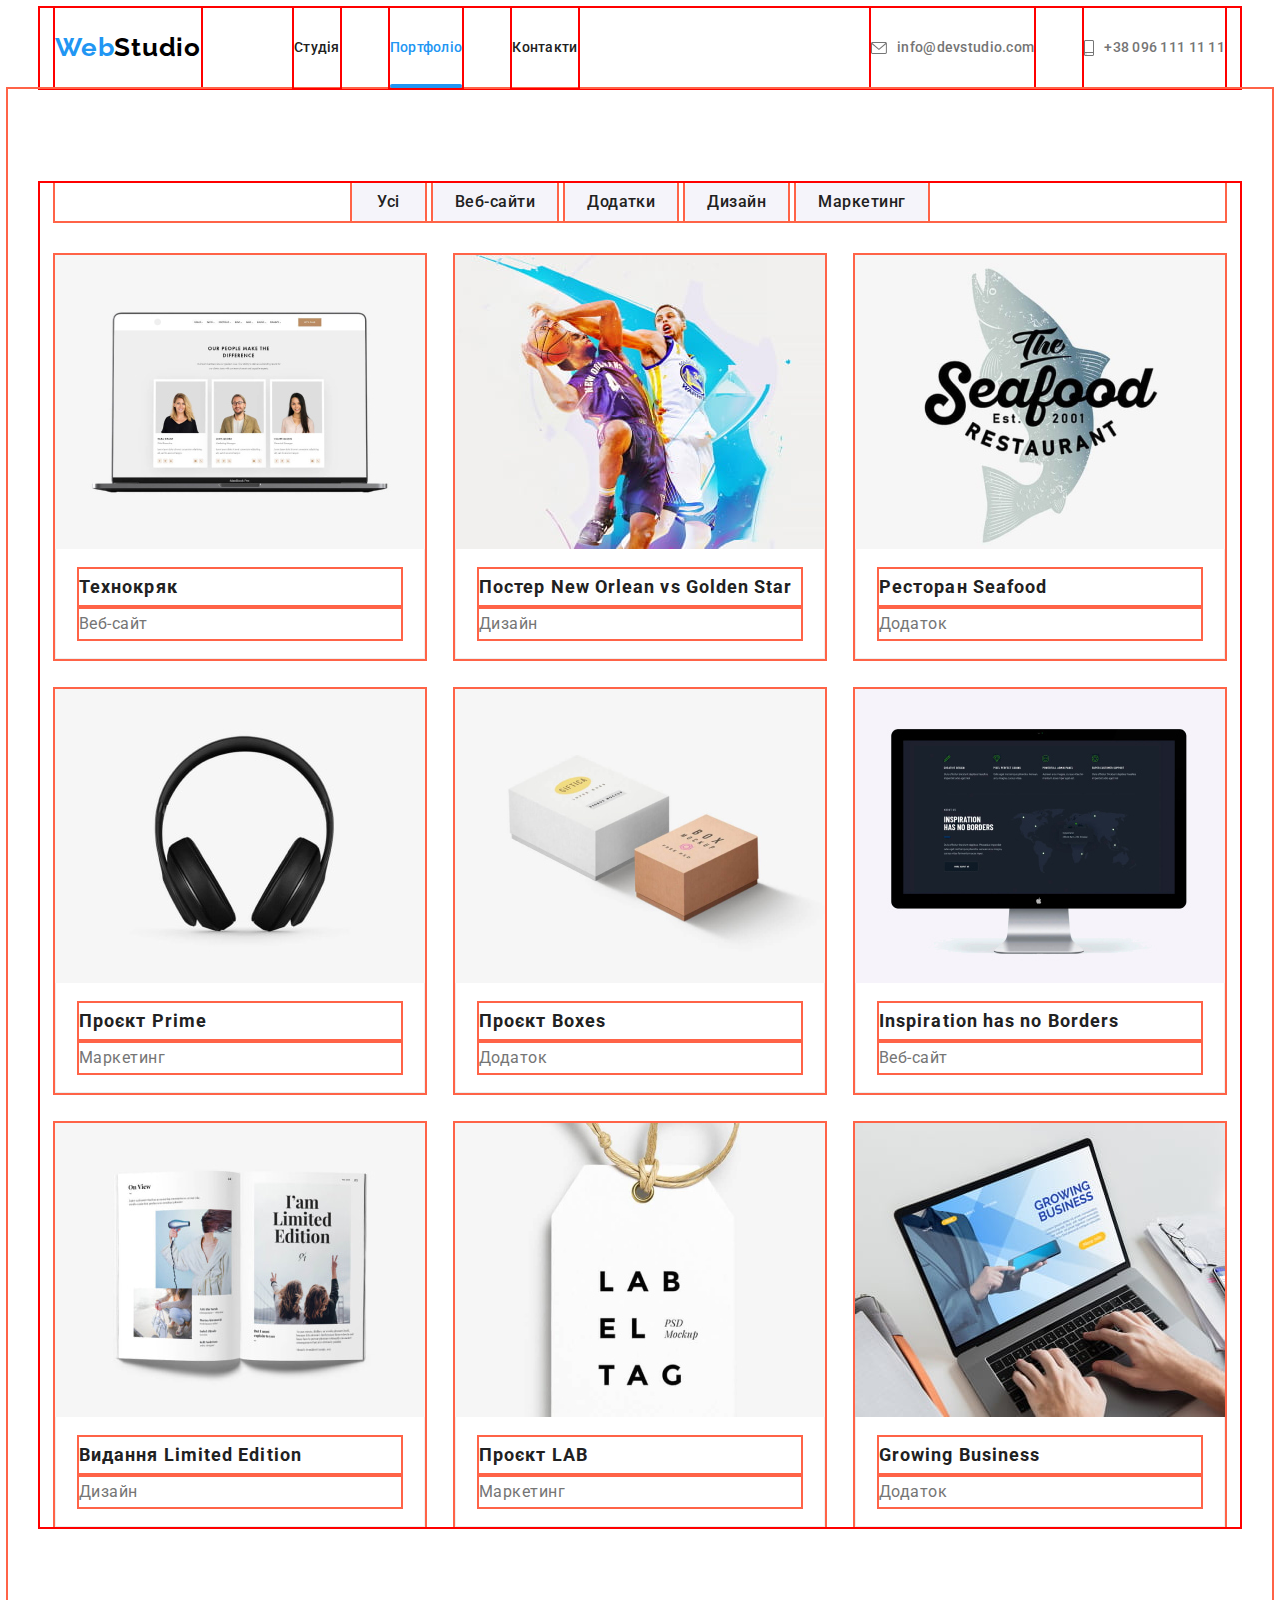
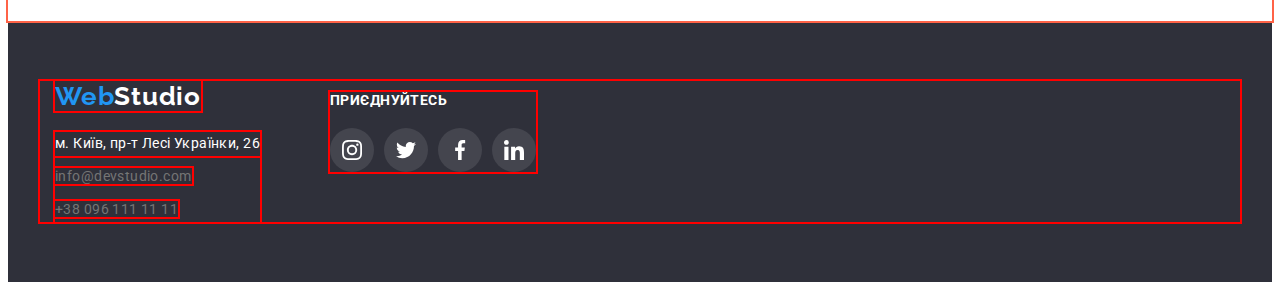
==== commit ffa19a4e: "hw-5-try-1" ====
--- a/portfolio.html
+++ b/portfolio.html
@@ -84,7 +84,7 @@
 									</div>
 								</div>
 								
-								<div>
+								<div class="projects-subtitle-text">
 									<h2 class="projects-subtitle">Технокряк</h2>
 									<p class="projects-text">Веб-сайт</p>
 								</div>
@@ -101,7 +101,7 @@
 									</div>
 								</div>
 								
-								<div> 
+								<div class="projects-subtitle-text">
 									<h2 class="projects-subtitle">Постер New Orlean vs Golden Star</h2>
 									<p class="projects-text">Дизайн</p>
 								</div>
@@ -118,7 +118,7 @@
 									</div>
 								</div>
 								
-								<div>
+								<div class="projects-subtitle-text">
 									<h2 class="projects-subtitle">Ресторан Seafood</h2>
 									<p class="projects-text">Додаток</p>
 								</div>
@@ -135,7 +135,7 @@
 									</div>
 								</div>
 								
-								<div>
+								<div class="projects-subtitle-text">
 								    <h2 class="projects-subtitle">Проєкт Prime</h2>
 								    <p class="projects-text">Маркетинг</p>
 							    </div></a>
@@ -151,7 +151,7 @@
 									</div>
 								</div>
 								
-								<div>
+								<div class="projects-subtitle-text">
 									<h2 class="projects-subtitle">Проєкт Boxes</h2>
 									<p class="projects-text">Додаток</p>
 								</div>
@@ -168,7 +168,7 @@
 									</div>
 								</div>
 								
-								<div>
+								<div class="projects-subtitle-text">
 									<h2 class="projects-subtitle">Inspiration has no Borders</h2>
 									<p class="projects-text">Веб-сайт</p>
 								</div>
@@ -185,7 +185,7 @@
 									</div>
 								</div>
 								
-								<div>
+								<div class="projects-subtitle-text">
 									<h2 class="projects-subtitle">Видання Limited Edition</h2>
 									<p class="projects-text">Дизайн</p>
 								</div>
@@ -202,7 +202,7 @@
 									</div>
 								</div>
 								
-								<div>
+								<div class="projects-subtitle-text">
 									<h2 class="projects-subtitle">Проєкт LAB</h2>
 									<p class="projects-text">Маркетинг</p>
 								</div>
@@ -219,7 +219,7 @@
 									</div>
 								</div>
 								
-								<div>
+								<div class="projects-subtitle-text">
 									<h2 class="projects-subtitle">Growing Business</h2>
 									<p class="projects-text">Додаток</p>
 								</div>
--- a/css/styles.css
+++ b/css/styles.css
@@ -178,6 +178,8 @@
 	display: inline-block;
 	padding-top: 32px;
 	padding-bottom: 32px;
+
+	transition: color 250ms var(--timing-function);
 }
 
 .nav-list .link:hover,
@@ -266,6 +268,8 @@
 
 .contacts-list .contacts {
 	color: #757575;
+
+	transition: color 250ms var(--timing-function);
 }
 
 .contacts-list .contacts:hover,
@@ -342,6 +346,9 @@
 
 	box-shadow: 0px 4px 4px rgba(0, 0, 0, 0.15);
 	border-radius: 4px;
+
+	transition: background-color 250ms var(--timing-function), 
+	box-shadow 250ms var(--timing-function);
 }
 
 .hero .hero-button:hover,
@@ -360,18 +367,27 @@
 	height: 100%;
 	
 	background-color:rgba(0, 0, 0, 0.2);
+
+	opacity: 1;
+
+	transition: background-color 250ms var(--timing-function),
+	opacity 250ms var(--timing-function);
 }
 
 .backdrop.is-hidden {
 	opacity: 0;
 	pointer-events: none;
+}
+
+.backdrop.is-hidden .modal {
+	transform: translate(-50%, -50%) scale(0, 0);
 }
 
 .modal {
 	position: absolute;
 	top: 22%;
 	left: 50%;
-	transform: translate(-50%, -50%);
+	transform: translate(-50%, -50%) scale(1, 1);
 
 	min-width: 528px;
 	min-height: 581px;
@@ -379,16 +395,25 @@
 	background-color: #ffffff;
 	box-shadow: 0px 1px 3px rgba(0, 0, 0, 0.12), 0px 1px 1px rgba(0, 0, 0, 0.14), 0px 2px 1px rgba(0, 0, 0, 0.2);
 	border-radius: 4px;
+
+	transition: transform 750ms var(--timing-function);
 }
 
 .hero-modal-close {
+	display: flex;
+	justify-content: center;
+	align-items: center;
 	position: absolute;
 	top: 8px;
 	right: 8px;
 
+	width: 30px;
+	height: 30px;
+	border-radius: 50%;
+
 	padding: 0;
-	border: 1px solid #757575;
-	border-radius: 4px;
+	border: 1px solid rgba(0, 0, 0, 0.1);
+	background: var(--main-background-color);
 }
 
 /* Розділ оформлення Фічі */
@@ -535,7 +560,6 @@
 }
 
 
-
 /* Розділ оформлення Команда */
 
 .team {
@@ -629,6 +653,10 @@
 	align-items: center;
 
 	color: #AFB1B8;
+
+	transition: color 250ms var(--timing-function),
+	background-color 250ms var(--timing-function);
+	
 }
 
 .socials-link:hover,:focus {
@@ -696,15 +724,18 @@
 */
 
 .clients-link {
-    width: 100%;
-    height: 100%;
+  width: 100%;
+  height: 100%;
 	
-    display: flex;
-    align-items: center;
+  display: flex;
+  align-items: center;
 	justify-content: center;
 
 	border: 1px solid #AFB1B8;
 	color: #AFB1B8;
+
+	transition: color 250ms var(--timing-function),
+	border-color 250ms var(--timing-function);
 }
 
 .clients-link:hover,:focus {
@@ -837,6 +868,9 @@
 	border-radius: 4px;
 	padding: 6px 22px;
 	border: 0;
+
+	transition: background-color 250ms var(--timing-function),
+	box-shadow 250ms var(--timing-function);
 }
 
 .filter-nav .click:hover,
@@ -860,7 +894,7 @@
 	flex-wrap: wrap;
 }
 
-.projects-list div {
+.projects-subtitle-text {
 	width: 370px;
 	
 	margin: 0;
@@ -886,6 +920,8 @@
 
 .projects-list .link {
 	display: block;
+
+	transition: box-shadow 250ms var(--timing-function);
 }
 
 .projects-list .link:hover,:focus {
@@ -944,12 +980,12 @@
 
 	background-color: rgba(33, 150, 243, 0.9);
 
-	transition: transform 250ms cubic-bezier(0.4, 0, 0.2, 1) ease;
+	transition: background-color 250ms var(--timing-function),
+	transform 250ms var(--timing-function);
 }
 
 .projects-list .link:hover .projects-overlay {
 	transform: translateY(0);
-	transition: transform 250ms cubic-bezier(0.4, 0, 0.2, 1) ease;
 }
 
 /*
@@ -969,19 +1005,5 @@
 
 /* Animations */
 
-@keyframes buttom-to-top {
-	0% {
-		transform: translateY(150px);
-	}
-
-	50% {
-
-	}
-
-	100% {
-		transform: translateY(0);
-	}
-}
-
-
-
+
+
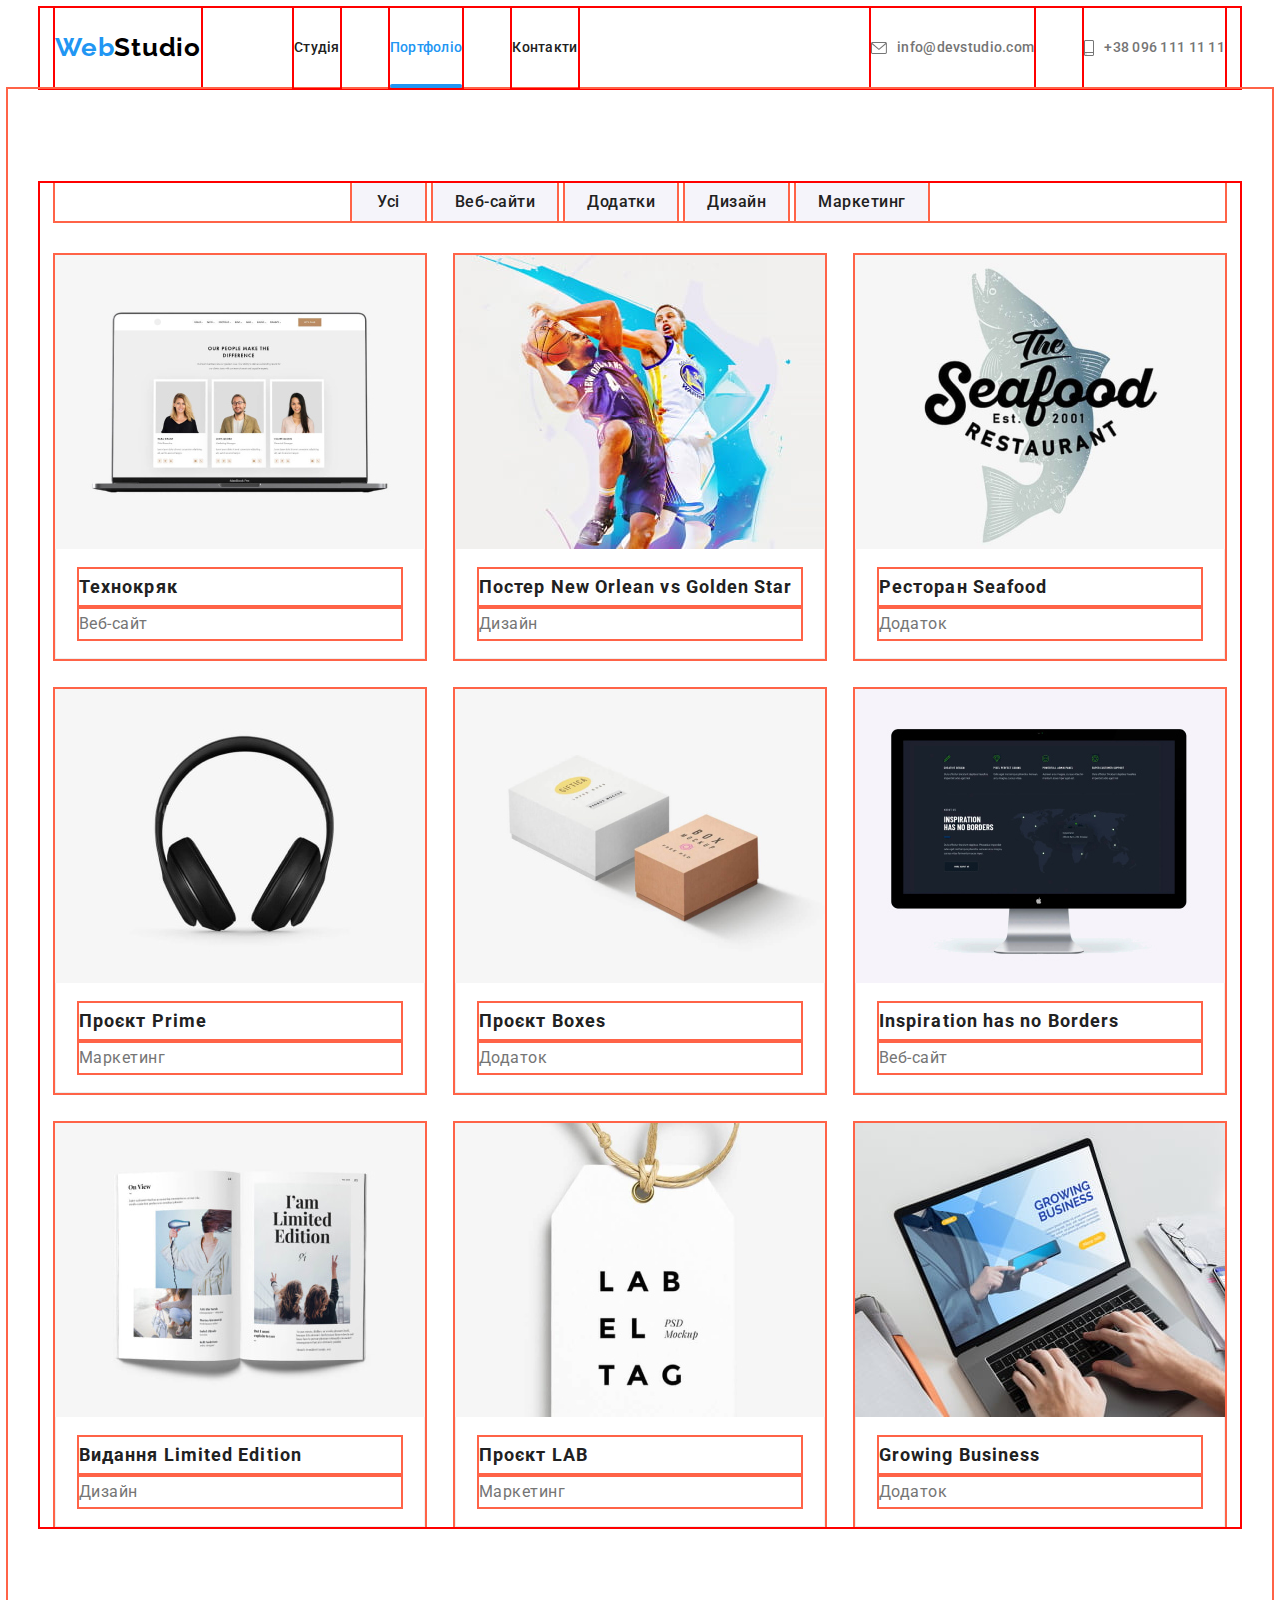
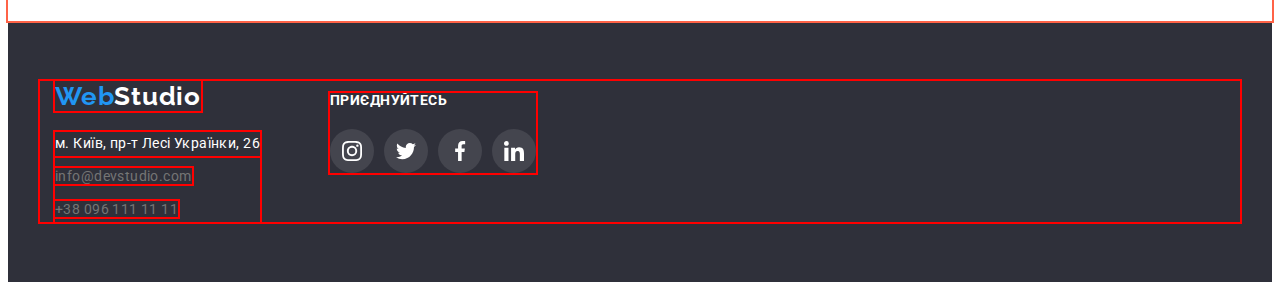
==== commit 46d8deeb: "hw-5-try-4" ====
--- a/portfolio.html
+++ b/portfolio.html
@@ -76,14 +76,15 @@
 						<li class="list-item">
 							<a class="link" href="">
 								<div class="projects-thumb">
-									<img src="./images/projects/project-1-img.jpg" alt="web на екрані" width="370" height="294"/>
-									<div class="projects-overlay">
-										<p>Ресурс пропонує комплексні пропозиції з різним рівнем функціоналу та сервісів. Все це дозволить відвідувачу
-											отримати
-											вичерпні відомості про компанію чи приватну особу.</p>
-									</div>
-								</div>
-								
+									<img src="./images/projects/project-1-img.jpg" alt="web на екрані" width="370" height="294" />
+									<div class="projects-overlay">
+										<p>
+											Ресурс пропонує комплексні пропозиції з різним рівнем функціоналу та сервісів. Все це дозволить
+											відвідувачу отримати вичерпні відомості про компанію чи приватну особу.
+										</p>
+									</div>
+								</div>
+
 								<div class="projects-subtitle-text">
 									<h2 class="projects-subtitle">Технокряк</h2>
 									<p class="projects-text">Веб-сайт</p>
@@ -93,14 +94,15 @@
 						<li class="list-item">
 							<a class="link" href="">
 								<div class="projects-thumb">
-									<img src="./images/projects/project-2-img.jpg" alt="гравці в баскетбол" width="370" height="294"/>
-									<div class="projects-overlay">
-										<p>Ресурс пропонує комплексні пропозиції з різним рівнем функціоналу та сервісів. Все це дозволить відвідувачу
-											отримати
-											вичерпні відомості про компанію чи приватну особу.</p>
-									</div>
-								</div>
-								
+									<img src="./images/projects/project-2-img.jpg" alt="гравці в баскетбол" width="370" height="294" />
+									<div class="projects-overlay">
+										<p>
+											Ресурс пропонує комплексні пропозиції з різним рівнем функціоналу та сервісів. Все це дозволить
+											відвідувачу отримати вичерпні відомості про компанію чи приватну особу.
+										</p>
+									</div>
+								</div>
+
 								<div class="projects-subtitle-text">
 									<h2 class="projects-subtitle">Постер New Orlean vs Golden Star</h2>
 									<p class="projects-text">Дизайн</p>
@@ -108,16 +110,17 @@
 							</a>
 						</li>
 						<li class="list-item">
-							<a class="link" href="">								
-								<div class="projects-thumb">
-									<img src="./images/projects/project-3-img.jpg" alt="назва на фоні риби" width="370" height="294"/>
-									<div class="projects-overlay">
-										<p>Ресурс пропонує комплексні пропозиції з різним рівнем функціоналу та сервісів. Все це дозволить відвідувачу
-											отримати
-											вичерпні відомості про компанію чи приватну особу.</p>
-									</div>
-								</div>
-								
+							<a class="link" href="">
+								<div class="projects-thumb">
+									<img src="./images/projects/project-3-img.jpg" alt="назва на фоні риби" width="370" height="294" />
+									<div class="projects-overlay">
+										<p>
+											Ресурс пропонує комплексні пропозиції з різним рівнем функціоналу та сервісів. Все це дозволить
+											відвідувачу отримати вичерпні відомості про компанію чи приватну особу.
+										</p>
+									</div>
+								</div>
+
 								<div class="projects-subtitle-text">
 									<h2 class="projects-subtitle">Ресторан Seafood</h2>
 									<p class="projects-text">Додаток</p>
@@ -125,32 +128,35 @@
 							</a>
 						</li>
 						<li class="list-item">
-							<a class="link" href="">								
-								<div class="projects-thumb">
-									<img src="./images/projects/project-4-img.jpg" alt="гарні навушники" width="370" height="294"/>
-									<div class="projects-overlay">
-										<p>Ресурс пропонує комплексні пропозиції з різним рівнем функціоналу та сервісів. Все це дозволить відвідувачу
-											отримати
-											вичерпні відомості про компанію чи приватну особу.</p>
-									</div>
-								</div>
-								
-								<div class="projects-subtitle-text">
-								    <h2 class="projects-subtitle">Проєкт Prime</h2>
-								    <p class="projects-text">Маркетинг</p>
-							    </div></a>
-						</li>
-						<li class="list-item">
-							<a class="link" href="">
-								<div class="projects-thumb">
-									<img src="./images/projects/project-5-img.jpg" alt="крафтові коробки" width="370" height="294"/>
-									<div class="projects-overlay">
-										<p>Ресурс пропонує комплексні пропозиції з різним рівнем функціоналу та сервісів. Все це дозволить відвідувачу
-											отримати
-											вичерпні відомості про компанію чи приватну особу.</p>
-									</div>
-								</div>
-								
+							<a class="link" href="">
+								<div class="projects-thumb">
+									<img src="./images/projects/project-4-img.jpg" alt="гарні навушники" width="370" height="294" />
+									<div class="projects-overlay">
+										<p>
+											Ресурс пропонує комплексні пропозиції з різним рівнем функціоналу та сервісів. Все це дозволить
+											відвідувачу отримати вичерпні відомості про компанію чи приватну особу.
+										</p>
+									</div>
+								</div>
+
+								<div class="projects-subtitle-text">
+									<h2 class="projects-subtitle">Проєкт Prime</h2>
+									<p class="projects-text">Маркетинг</p>
+								</div>
+							</a>
+						</li>
+						<li class="list-item">
+							<a class="link" href="">
+								<div class="projects-thumb">
+									<img src="./images/projects/project-5-img.jpg" alt="крафтові коробки" width="370" height="294" />
+									<div class="projects-overlay">
+										<p>
+											Ресурс пропонує комплексні пропозиції з різним рівнем функціоналу та сервісів. Все це дозволить
+											відвідувачу отримати вичерпні відомості про компанію чи приватну особу.
+										</p>
+									</div>
+								</div>
+
 								<div class="projects-subtitle-text">
 									<h2 class="projects-subtitle">Проєкт Boxes</h2>
 									<p class="projects-text">Додаток</p>
@@ -160,14 +166,15 @@
 						<li class="list-item">
 							<a class="link" href="">
 								<div class="projects-thumb">
-									<img src="./images/projects/project-6-img.jpg" alt="графік на екрані" width="370" height="294"/>
-									<div class="projects-overlay">
-										<p>Ресурс пропонує комплексні пропозиції з різним рівнем функціоналу та сервісів. Все це дозволить відвідувачу
-											отримати
-											вичерпні відомості про компанію чи приватну особу.</p>
-									</div>
-								</div>
-								
+									<img src="./images/projects/project-6-img.jpg" alt="графік на екрані" width="370" height="294" />
+									<div class="projects-overlay">
+										<p>
+											Ресурс пропонує комплексні пропозиції з різним рівнем функціоналу та сервісів. Все це дозволить
+											відвідувачу отримати вичерпні відомості про компанію чи приватну особу.
+										</p>
+									</div>
+								</div>
+
 								<div class="projects-subtitle-text">
 									<h2 class="projects-subtitle">Inspiration has no Borders</h2>
 									<p class="projects-text">Веб-сайт</p>
@@ -177,14 +184,15 @@
 						<li class="list-item">
 							<a class="link" href="">
 								<div class="projects-thumb">
-									<img src="./images/projects/project-7-img.jpg" alt="розгорнутий журнал" width="370" height="294"/>
-									<div class="projects-overlay">
-										<p>Ресурс пропонує комплексні пропозиції з різним рівнем функціоналу та сервісів. Все це дозволить відвідувачу
-											отримати
-											вичерпні відомості про компанію чи приватну особу.</p>
-									</div>
-								</div>
-								
+									<img src="./images/projects/project-7-img.jpg" alt="розгорнутий журнал" width="370" height="294" />
+									<div class="projects-overlay">
+										<p>
+											Ресурс пропонує комплексні пропозиції з різним рівнем функціоналу та сервісів. Все це дозволить
+											відвідувачу отримати вичерпні відомості про компанію чи приватну особу.
+										</p>
+									</div>
+								</div>
+
 								<div class="projects-subtitle-text">
 									<h2 class="projects-subtitle">Видання Limited Edition</h2>
 									<p class="projects-text">Дизайн</p>
@@ -194,14 +202,15 @@
 						<li class="list-item">
 							<a class="link" href="">
 								<div class="projects-thumb">
-									<img src="./images/projects/project-8-img.jpg" alt="крафтова бірка" width="370" height="294"/>
-									<div class="projects-overlay">
-										<p>Ресурс пропонує комплексні пропозиції з різним рівнем функціоналу та сервісів. Все це дозволить відвідувачу
-											отримати
-											вичерпні відомості про компанію чи приватну особу.</p>
-									</div>
-								</div>
-								
+									<img src="./images/projects/project-8-img.jpg" alt="крафтова бірка" width="370" height="294" />
+									<div class="projects-overlay">
+										<p>
+											Ресурс пропонує комплексні пропозиції з різним рівнем функціоналу та сервісів. Все це дозволить
+											відвідувачу отримати вичерпні відомості про компанію чи приватну особу.
+										</p>
+									</div>
+								</div>
+
 								<div class="projects-subtitle-text">
 									<h2 class="projects-subtitle">Проєкт LAB</h2>
 									<p class="projects-text">Маркетинг</p>
@@ -210,15 +219,21 @@
 						</li>
 						<li class="list-item">
 							<a class="link" href="">
-							<div class="projects-thumb">
-									<img src="./images/projects/project-9-img.jpg" alt="робочій стіл із ноутом" width="370" height="294"/>
-									<div class="projects-overlay">
-										<p>Ресурс пропонує комплексні пропозиції з різним рівнем функціоналу та сервісів. Все це дозволить відвідувачу
-											отримати
-											вичерпні відомості про компанію чи приватну особу.</p>
-									</div>
-								</div>
-								
+								<div class="projects-thumb">
+									<img
+										src="./images/projects/project-9-img.jpg"
+										alt="робочій стіл із ноутом"
+										width="370"
+										height="294"
+									/>
+									<div class="projects-overlay">
+										<p>
+											Ресурс пропонує комплексні пропозиції з різним рівнем функціоналу та сервісів. Все це дозволить
+											відвідувачу отримати вичерпні відомості про компанію чи приватну особу.
+										</p>
+									</div>
+								</div>
+
 								<div class="projects-subtitle-text">
 									<h2 class="projects-subtitle">Growing Business</h2>
 									<p class="projects-text">Додаток</p>
@@ -243,37 +258,57 @@
 						</ul>
 					</address>
 				</div>
-		
+
 				<div class="right-side">
 					<h2 class="base-socials-title">Приєднуйтесь</h2>
 					<ul class="socials-list">
 						<li class="socials-item">
-							<a class="socials-link sl" href="https://www.instagram.com/" target="_blank"
-								rel="noopener noreferrer" aria-label="instagram icon">
+							<a
+								class="socials-link sl"
+								href="https://www.instagram.com/"
+								target="_blank"
+								rel="noopener noreferrer"
+								aria-label="instagram icon"
+							>
 								<svg class="socials-icon" width="20px" height="20px">
 									<use href="./images/svg/icons.svg#icon-instagram"></use>
 								</svg>
 							</a>
 						</li>
 						<li class="socials-item">
-							<a class="socials-link sl" href="https://twitter.com/" target="_blank" rel="noopener noreferrer"
-								aria-label="twitter icon">
+							<a
+								class="socials-link sl"
+								href="https://twitter.com/"
+								target="_blank"
+								rel="noopener noreferrer"
+								aria-label="twitter icon"
+							>
 								<svg class="socials-icon" width="20px" height="20px">
 									<use href="./images/svg/icons.svg#icon-twitter"></use>
 								</svg>
 							</a>
 						</li>
 						<li class="socials-item">
-							<a class="socials-link sl" href="https://www.facebook.com/" target="_blank"
-								rel="noopener noreferrer" aria-label="facebook icon">
+							<a
+								class="socials-link sl"
+								href="https://www.facebook.com/"
+								target="_blank"
+								rel="noopener noreferrer"
+								aria-label="facebook icon"
+							>
 								<svg class="socials-icon" width="20px" height="20px">
 									<use href="./images/svg/icons.svg#icon-facebook"></use>
 								</svg>
 							</a>
 						</li>
 						<li class="socials-item">
-							<a class="socials-link sl" href="https://www.linkedin.com/" target="_blank"
-								rel="noopener noreferrer" aria-label="linkedin icon">
+							<a
+								class="socials-link sl"
+								href="https://www.linkedin.com/"
+								target="_blank"
+								rel="noopener noreferrer"
+								aria-label="linkedin icon"
+							>
 								<svg class="socials-icon" width="20px" height="20px">
 									<use href="./images/svg/icons.svg#icon-linkedin"></use>
 								</svg>
@@ -281,7 +316,6 @@
 						</li>
 					</ul>
 				</div>
-		
 			</div>
 		</footer>
 	</body>
--- a/css/styles.css
+++ b/css/styles.css
@@ -200,7 +200,7 @@
 }
 
 .nav-list .link::after {
-	content: '';
+	content: "";
 
 	position: absolute;
 	left: 0;
@@ -224,7 +224,7 @@
 }
 
 .nav-list .link.current::after {
-	content: '';
+	content: "";
 
 	position: absolute;
 	left: 0;
@@ -236,7 +236,7 @@
 	border-radius: 2px;
 
 	background-color: var(--comon-blue);
-	
+
 	transform: scaleX(1);
 }
 
@@ -305,10 +305,8 @@
 	max-width: 1600px;
 	min-height: 600px;
 	margin: 0 auto;
-	background-image: linear-gradient(to right,
-			rgba(47, 48, 58, 0.4),
-			rgba(47, 48, 58, 0.4)),
-		url('../images/hero/hero_Img.jpg');
+	background-image: linear-gradient(to right, rgba(47, 48, 58, 0.4), rgba(47, 48, 58, 0.4)),
+		url("../images/hero/hero_Img.jpg");
 	background-size: cover;
 	background-repeat: no-repeat;
 	background-position: center;
@@ -347,8 +345,7 @@
 	box-shadow: 0px 4px 4px rgba(0, 0, 0, 0.15);
 	border-radius: 4px;
 
-	transition: background-color 250ms var(--timing-function), 
-	box-shadow 250ms var(--timing-function);
+	transition: background-color 250ms var(--timing-function), box-shadow 250ms var(--timing-function);
 }
 
 .hero .hero-button:hover,
@@ -362,16 +359,15 @@
 	position: fixed;
 	top: 0;
 	left: 0;
-	
+
 	width: 100%;
 	height: 100%;
-	
-	background-color:rgba(0, 0, 0, 0.2);
+
+	background-color: rgba(0, 0, 0, 0.2);
 
 	opacity: 1;
 
-	transition: background-color 250ms var(--timing-function),
-	opacity 250ms var(--timing-function);
+	transition: background-color 250ms var(--timing-function), opacity 250ms var(--timing-function);
 }
 
 .backdrop.is-hidden {
@@ -385,13 +381,13 @@
 
 .modal {
 	position: absolute;
-	top: 22%;
+	top: 50%;
 	left: 50%;
 	transform: translate(-50%, -50%) scale(1, 1);
 
 	min-width: 528px;
 	min-height: 581px;
-	
+
 	background-color: #ffffff;
 	box-shadow: 0px 1px 3px rgba(0, 0, 0, 0.12), 0px 1px 1px rgba(0, 0, 0, 0.14), 0px 2px 1px rgba(0, 0, 0, 0.2);
 	border-radius: 4px;
@@ -494,7 +490,7 @@
 	justify-content: center;
 	align-items: center;
 	/* padding: 25px 100px; */
-	width: 270px;;
+	width: 270px;
 	height: 120px;
 	background-color: var(--third-background-color);
 }
@@ -530,11 +526,14 @@
 	position: absolute;
 	bottom: 0;
 
+	display: flex;
+	justify-content: center;
+	align-items: center;
+
 	width: 100%;
-
-	padding: 27px 0 27px 0;
-
-	background-color: rgba(47, 48, 58, 0.8);;
+	height: 70px;
+
+	background-color: rgba(47, 48, 58, 0.8);
 }
 
 .cpecializm-overtext {
@@ -549,9 +548,10 @@
 }
 
 .cpecializm-title,
-.team-title, .clients-title {
-	outline: 2px solid tomato;
-	
+.team-title,
+.clients-title {
+	outline: 2px solid tomato;
+
 	text-align: center;
 	font-weight: 700;
 	font-size: 36px;
@@ -559,7 +559,6 @@
 	letter-spacing: 0.03em;
 }
 
-
 /* Розділ оформлення Команда */
 
 .team {
@@ -579,7 +578,7 @@
 
 	background: var(--main-background-color);
 	/* material shadow v1 */
-	
+
 	box-shadow: 0px 1px 3px rgba(0, 0, 0, 0.12), 0px 1px 1px rgba(0, 0, 0, 0.14), 0px 2px 1px rgba(0, 0, 0, 0.2);
 	border-radius: 0px 0px 4px 4px;
 }
@@ -652,14 +651,13 @@
 	justify-content: center;
 	align-items: center;
 
-	color: #AFB1B8;
-
-	transition: color 250ms var(--timing-function),
-	background-color 250ms var(--timing-function);
-	
-}
-
-.socials-link:hover,:focus {
+	color: #afb1b8;
+
+	transition: color 250ms var(--timing-function), background-color 250ms var(--timing-function);
+}
+
+.socials-link:hover,
+:focus {
 	background-color: var(--comon-blue);
 	color: #ffffff;
 }
@@ -724,27 +722,28 @@
 */
 
 .clients-link {
-  width: 100%;
-  height: 100%;
-	
-  display: flex;
-  align-items: center;
+	width: 100%;
+	height: 100%;
+
+	display: flex;
+	align-items: center;
 	justify-content: center;
 
-	border: 1px solid #AFB1B8;
-	color: #AFB1B8;
-
-	transition: color 250ms var(--timing-function),
-	border-color 250ms var(--timing-function);
-}
-
-.clients-link:hover,:focus {
+	border: 1px solid #afb1b8;
+	color: #afb1b8;
+
+	transition: color 250ms var(--timing-function), border-color 250ms var(--timing-function);
+}
+
+.clients-link:hover,
+:focus {
 	border-color: var(--comon-blue);
 	color: var(--comon-blue);
 }
 
-.clients-link:hover,:focus .clients-icon {
-	fill:var(--comon-blue);
+.clients-link:hover,
+:focus .clients-icon {
+	fill: var(--comon-blue);
 }
 
 .clients-icon {
@@ -819,7 +818,7 @@
 	font-style: normal;
 	font-weight: 700;
 	font-size: 14px;
-	line-height: 1.14p;
+	line-height: 1.14;
 	letter-spacing: 0.03em;
 	text-transform: uppercase;
 	color: var(--main-background-color);
@@ -869,8 +868,7 @@
 	padding: 6px 22px;
 	border: 0;
 
-	transition: background-color 250ms var(--timing-function),
-	box-shadow 250ms var(--timing-function);
+	transition: background-color 250ms var(--timing-function), box-shadow 250ms var(--timing-function);
 }
 
 .filter-nav .click:hover,
@@ -896,7 +894,7 @@
 
 .projects-subtitle-text {
 	width: 370px;
-	
+
 	margin: 0;
 	border-right: 1px solid #eeeeee;
 	border-bottom: 1px solid #eeeeee;
@@ -924,7 +922,8 @@
 	transition: box-shadow 250ms var(--timing-function);
 }
 
-.projects-list .link:hover,:focus {
+.projects-list .link:hover,
+:focus {
 	box-shadow: 0px 1px 1px rgba(0, 0, 0, 0.12), 0px 4px 4px rgba(0, 0, 0, 0.06), 1px 4px 6px rgba(0, 0, 0, 0.16);
 }
 
@@ -966,7 +965,7 @@
 	top: 0;
 	left: 0;
 	transform: translateY(100%);
-		
+
 	width: 100%;
 	height: 100%;
 	padding: 63px 24px;
@@ -980,8 +979,7 @@
 
 	background-color: rgba(33, 150, 243, 0.9);
 
-	transition: background-color 250ms var(--timing-function),
-	transform 250ms var(--timing-function);
+	transition: background-color 250ms var(--timing-function), transform 250ms var(--timing-function);
 }
 
 .projects-list .link:hover .projects-overlay {
@@ -998,12 +996,7 @@
 	position: ;
 
 	background-color: var(--active-blue);
-
 }
 */
 
-
 /* Animations */
-
-
-
